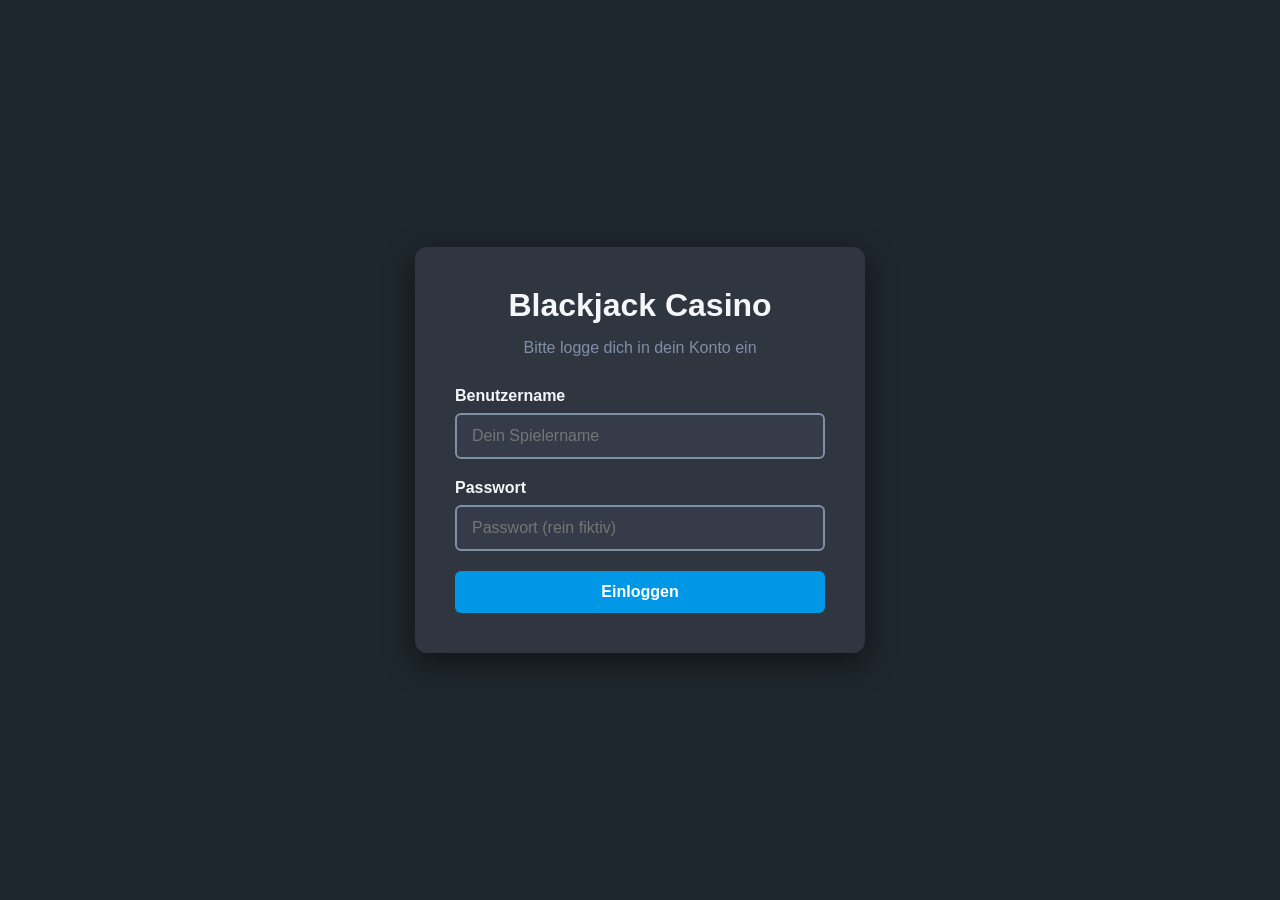
==== index.html @ 32a5b034 "Initial Commit" ====
<!DOCTYPE html>
<html lang="de">
<head>
    <meta charset="UTF-8">
    <meta name="viewport" content="width=device-width, initial-scale=1.0">
    <title>Login - Blackjack Web-App</title>
    <link rel="stylesheet" href="css/style.css">
</head>
<body class="login-page">

    <div class="container login-container">
        <h1>Blackjack Casino</h1>
        <p class="subtitle">Bitte logge dich in dein Konto ein</p>

        <form id="login-form">
            <div class="form-group">
                <label for="username">Benutzername</label>
                <input type="text" id="username" placeholder="Dein Spielername" required>
            </div>

            <div class="form-group">
                <label for="password">Passwort</label>
                <input type="password" id="password" placeholder="Passwort (rein fiktiv)" required>
            </div>

            <button type="submit" class="btn btn-primary btn-full">Einloggen</button>
        </form>
    </div>

    <!-- Das globale Skript für die Nutzerverwaltung -->
    <script src="js/app.js"></script>
    
    <!-- Seitenspezifische Logik (Login) -->
    <script>
        // Sicherheits-Check: Wenn der Nutzer bereits im localStorage existiert,
        // wird er sofort zum Dashboard weitergeleitet, ohne sich neu einzuloggen.
        if (user && user.username) {
            window.location.href = 'dashboard.html';
        }

        // Login-Event abfangen
        document.getElementById('login-form').addEventListener('submit', function(event) {
            event.preventDefault(); // Verhindert das Neuladen der Seite
            
            const usernameInput = document.getElementById('username').value.trim();

            if (usernameInput !== "") {
                // Nutzerobjekt erstellen (jeder neue Login startet mit 0€ Guthaben, 
                // das Aufladen soll ja später gezeigt werden)
                user = { 
                    username: usernameInput, 
                    balance: 0 
                };
                
                saveUser(); // Diese Funktion werden wir in der app.js definieren
                window.location.href = 'dashboard.html'; // Weiterleitung zum Menü
            }
        });
    </script>
</body>
</html>
---- css/style.css ----
/* ==========================================================================
   1. VARIABLEN & GRUNDLAGEN (RESET)
   ========================================================================== */
:root {
    --bg-dark: #1e272e;
    --panel-bg: #2f3640;
    --text-light: #f5f6fa;
    --primary-color: #0097e6;
    --primary-hover: #00a8ff;
    --secondary-color: #e1b12c;
    --secondary-hover: #fbc531;
    --danger-color: #c23616;
    --danger-hover: #e84118;
    --casino-green: #0f6125;
    --casino-border: #0a3d17;
    --card-white: #ffffff;
    --card-red: #e74c3c;
    --card-black: #2f3640;
}

* {
    box-sizing: border-box;
    margin: 0;
    padding: 0;
}

body {
    font-family: 'Segoe UI', Tahoma, sans-serif;
    background-color: var(--bg-dark);
    color: var(--text-light);
    display: flex;
    justify-content: center;
    align-items: center;
    min-height: 100vh;
}

.container {
    background-color: var(--panel-bg);
    padding: 40px;
    border-radius: 12px;
    box-shadow: 0 10px 30px rgba(0, 0, 0, 0.5);
    width: 100%;
}

.login-container, .dashboard-container, .deposit-container {
    max-width: 450px;
    text-align: center;
}

.game-container {
    max-width: 1000px;
    padding: 20px;
}

h1, h2, h3 { margin-bottom: 15px; }
.subtitle { color: #7f8fa6; margin-bottom: 30px; }

/* ==========================================================================
   2. FORMULARE & BUTTONS
   ========================================================================== */
.form-group {
    margin-bottom: 20px;
    text-align: left;
}

.form-group label {
    display: block;
    margin-bottom: 8px;
    font-weight: 600;
}

input[type="text"], input[type="password"], input[type="number"] {
    width: 100%;
    padding: 12px 15px;
    border: 2px solid #7f8fa6;
    border-radius: 6px;
    background-color: #353b48;
    color: var(--text-light);
    font-size: 16px;
}

input:focus { outline: none; border-color: var(--primary-color); }

.btn {
    display: inline-block;
    padding: 12px 24px;
    font-size: 16px;
    font-weight: bold;
    border: none;
    border-radius: 6px;
    cursor: pointer;
    text-align: center;
    text-decoration: none;
    transition: background-color 0.3s ease;
}

.btn:disabled { opacity: 0.5; cursor: not-allowed; }
.btn-full { width: 100%; }
.btn-large { padding: 15px 30px; font-size: 18px; width: 100%; margin-bottom: 15px; }
.btn-primary { background-color: var(--primary-color); color: #fff; }
.btn-primary:hover { background-color: var(--primary-hover); }
.btn-secondary { background-color: var(--secondary-color); color: #fff; }
.btn-secondary:hover { background-color: var(--secondary-hover); }
.btn-danger { background-color: var(--danger-color); color: #fff; }
.btn-danger:hover { background-color: var(--danger-hover); }

/* ==========================================================================
   3. DASHBOARD & KONTO
   ========================================================================== */
.balance-widget {
    background: rgba(0, 0, 0, 0.2);
    padding: 15px;
    border-radius: 8px;
    font-size: 18px;
}
.balance-amount { color: var(--secondary-color); font-size: 24px; display: block; margin-top: 5px; }
.payment-box { background-color: #353b48; padding: 20px; border-radius: 8px; margin-bottom: 25px; border: 1px solid #7f8fa6; text-align: left;}
.payment-methods { display: flex; gap: 20px; margin-bottom: 20px; }

/* ==========================================================================
   4. SPIELTISCH (GAME VIEW) - FESTES LAYOUT
   ========================================================================== */
#game-table {
    position: relative;
    background-color: var(--casino-green);
    border: 10px solid var(--casino-border);
    border-radius: 20px;
    height: 650px; /* NEU: Feste Höhe, damit der Tisch niemals wackelt oder springt */
    padding: 30px;
    box-shadow: inset 0 0 50px rgba(0,0,0,0.5);
    overflow: hidden; 
}

#bet-overlay {
    position: absolute;
    top: 0; left: 0; width: 100%; height: 100%;
    background-color: rgba(30, 39, 46, 0.95);
    display: flex; flex-direction: column; justify-content: center; align-items: center;
    z-index: 100;
}

.hidden { display: none !important; }

/* ==========================================================================
   5. KARTEN & LEGE-ANIMATION
   ========================================================================== */
.card-container {
    display: flex;
    flex-direction: row;
    justify-content: flex-start; /* NEU: Karten wachsen nach rechts, bestehende Karten bewegen sich NICHT */
    flex-wrap: wrap; /* Falls es zu viele Karten werden, rutschen sie in die nächste Zeile */
    gap: 10px;
    width: 320px; /* NEU: Fester Container für ca. 3 Karten nebeneinander */
    margin: 15px auto; /* Container selbst mittig auf dem Tisch positioniert */
    min-height: 130px;
}

.card {
    width: 90px;
    height: 130px;
    background-color: var(--card-white);
    border-radius: 8px;
    display: flex;
    justify-content: center;
    align-items: center;
    font-size: 28px;
    font-weight: bold;
    box-shadow: 2px 4px 10px rgba(0,0,0,0.4);
    flex-shrink: 0;
    
    /* NEU: Saubere "Lege"-Animation. Karte startet verschoben und durchsichtig */
    opacity: 0;
    transform: translate(100px, -50px); 
    transition: transform 0.4s ease-out, opacity 0.4s ease-out;
}

.card.dealt {
    opacity: 1;
    transform: translate(0, 0); /* Karte liegt fest auf ihrem berechneten Platz */
}

.card.red { color: var(--card-red); }
.card.black { color: var(--card-black); }

.hidden-card {
    background: repeating-linear-gradient(45deg, #2980b9, #2980b9 10px, #3498db 10px, #3498db 20px);
    border: 2px solid #fff;
    color: transparent !important;
}

/* ==========================================================================
   6. SPIELER-HÄNDE (SPLIT-BEREICH)
   ========================================================================== */
#player-hands-container {
    display: flex;
    justify-content: center;
    gap: 20px;
    margin-top: 10px;
}

.player-hand {
    border: 2px dashed transparent;
    padding: 15px;
    border-radius: 12px;
    transition: border-color 0.3s ease;
    
    /* Layout: Überschrift oben, Karten darunter */
    display: flex;
    flex-direction: column;
    align-items: center;
    min-width: 250px;
}

.player-hand.active-hand {
    border-color: var(--secondary-color);
    background-color: rgba(241, 196, 15, 0.1);
}

/* Neuer Container nur für die Karten (legt sie von links nach rechts) */
.hand-cards {
    display: flex;
    flex-direction: row;
    justify-content: flex-start;
    flex-wrap: wrap;
    gap: 10px;
    min-height: 140px;
    margin-top: 10px;
}
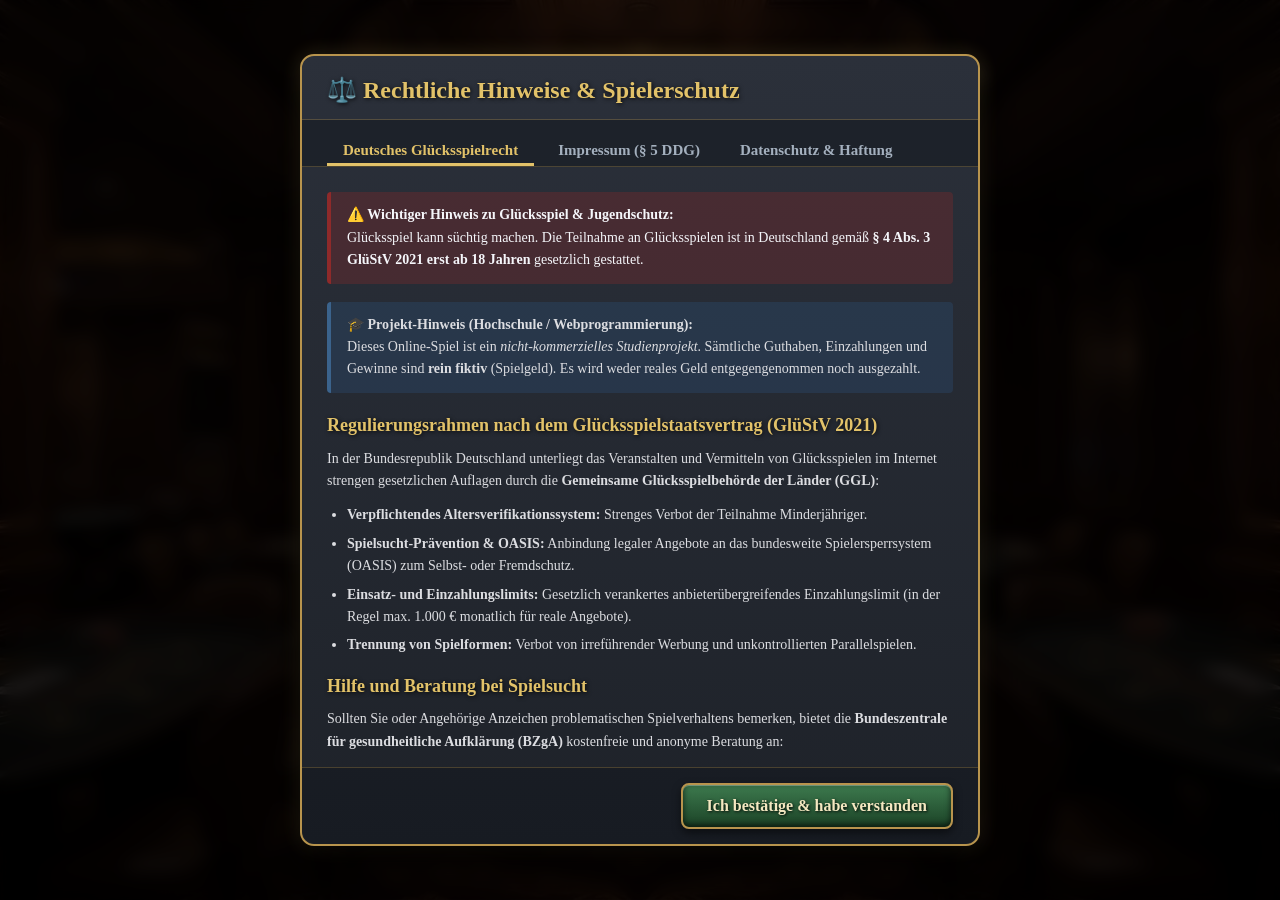
==== commit 41abaa90: "Änderungen: Logo eingefügt, Abbruchwarnung hinzugefügt, Kreditkarten/Paypal Felder angepasst." ====
--- a/index.html
+++ b/index.html
@@ -9,6 +9,8 @@
 <body class="login-page">
 
     <div class="container login-container">
+        <!-- ZENTRALES LOGO (MITTIG) -->
+        <img src="Blackjack_Logo.jpg" alt="Blackjack 21 Logo" class="logo-center">
         <h1>Blackjack Casino</h1>
         <p class="subtitle">Bitte logge dich in dein Konto ein</p>
 
@@ -25,35 +27,190 @@
 
             <button type="submit" class="btn btn-primary btn-full">Einloggen</button>
         </form>
+
+        <!-- Link, um das Popup jederzeit manuell aufzurufen -->
+        <div class="legal-footer-link">
+            <a href="javascript:void(0)" onclick="openLegalModal('regeln')">⚖️ Gesetzliche Hinweise & Impressum</a>
+        </div>
+    </div>
+
+    <!-- ================================================================= -->
+    <!-- RECHTLICHES MODAL / POPUP                                         -->
+    <!-- ================================================================= -->
+    <div id="legal-modal" class="modal-overlay hidden">
+        <div class="modal-container" role="dialog" aria-modal="true" aria-labelledby="legal-modal-title">
+            
+            <div class="modal-header">
+                <h2 id="legal-modal-title">⚖️ Rechtliche Hinweise & Spielerschutz</h2>
+            </div>
+
+            <!-- Tab-Leiste -->
+            <div class="modal-tabs">
+                <button type="button" class="modal-tab-btn active" onclick="switchModalTab('regeln')">Deutsches Glücksspielrecht</button>
+                <button type="button" class="modal-tab-btn" onclick="switchModalTab('impressum')">Impressum (§ 5 DDG)</button>
+                <button type="button" class="modal-tab-btn" onclick="switchModalTab('datenschutz')">Datenschutz & Haftung</button>
+            </div>
+
+            <!-- Modal-Inhalte -->
+            <div class="modal-body">
+                
+                <!-- TAB 1: Glücksspielregeln -->
+                <div id="tab-regeln" class="tab-content">
+                    <div class="modal-alert-box">
+                        <strong>⚠️ Wichtiger Hinweis zu Glücksspiel & Jugendschutz:</strong><br>
+                        Glücksspiel kann süchtig machen. Die Teilnahme an Glücksspielen ist in Deutschland gemäß <strong>§ 4 Abs. 3 GlüStV 2021 erst ab 18 Jahren</strong> gesetzlich gestattet.
+                    </div>
+
+                    <div class="modal-info-box">
+                        <strong>🎓 Projekt-Hinweis (Hochschule / Webprogrammierung):</strong><br>
+                        Dieses Online-Spiel ist ein <em>nicht-kommerzielles Studienprojekt</em>. Sämtliche Guthaben, Einzahlungen und Gewinne sind <strong>rein fiktiv</strong> (Spielgeld). Es wird weder reales Geld entgegengenommen noch ausgezahlt.
+                    </div>
+
+                    <h3>Regulierungsrahmen nach dem Glücksspielstaatsvertrag (GlüStV 2021)</h3>
+                    <p>
+                        In der Bundesrepublik Deutschland unterliegt das Veranstalten und Vermitteln von Glücksspielen im Internet strengen gesetzlichen Auflagen durch die <strong>Gemeinsame Glücksspielbehörde der Länder (GGL)</strong>:
+                    </p>
+                    <ul>
+                        <li><strong>Verpflichtendes Altersverifikationssystem:</strong> Strenges Verbot der Teilnahme Minderjähriger.</li>
+                        <li><strong>Spielsucht-Prävention & OASIS:</strong> Anbindung legaler Angebote an das bundesweite Spielersperrsystem (OASIS) zum Selbst- oder Fremdschutz.</li>
+                        <li><strong>Einsatz- und Einzahlungslimits:</strong> Gesetzlich verankertes anbieterübergreifendes Einzahlungslimit (in der Regel max. 1.000 € monatlich für reale Angebote).</li>
+                        <li><strong>Trennung von Spielformen:</strong> Verbot von irreführender Werbung und unkontrollierten Parallelspielen.</li>
+                    </ul>
+
+                    <h3>Hilfe und Beratung bei Spielsucht</h3>
+                    <p>
+                        Sollten Sie oder Angehörige Anzeichen problematischen Spielverhaltens bemerken, bietet die <strong>Bundeszentrale für gesundheitliche Aufklärung (BZgA)</strong> kostenfreie und anonyme Beratung an:
+                    </p>
+                    <ul>
+                        <li>📞 <strong>Kostenfreie Hotline:</strong> 0800 1 37 27 00</li>
+                        <li>🌐 <strong>Webseite / Selbsttest:</strong> <a href="https://www.check-dein-spiel.de" target="_blank" style="color:var(--gold-text);">www.check-dein-spiel.de</a></li>
+                    </ul>
+                </div>
+
+                <!-- TAB 2: Impressum -->
+                <div id="tab-impressum" class="tab-content hidden">
+                    <h3>Angaben gemäß § 5 DDG (Digitale-Dienste-Gesetz)</h3>
+                    <p>
+                        Dieses Projekt wurde im Rahmen der Lehrveranstaltung <strong>Webprogrammierung</strong> erstellt.
+                    </p>
+                    
+                    <h3>Projektverantwortliche / Studierende:</h3>
+                    <p>
+                        <!-- HIER ANPASSEN -->
+                        Max Mustermann / Erika Musterfrau<br>
+                        Musterstraße 123<br>
+                        68159 Mannheim<br>
+                        Deutschland
+                    </p>
+
+                    <h3>Kontakt:</h3>
+                    <p>
+                        <!-- HIER ANPASSEN -->
+                        E-Mail: student@hochschule-beispiel.de<br>
+                        Telefon: +49 (0) 123 456789
+                    </p>
+
+                    <h3>Zugehörige Institution / Hochschule:</h3>
+                    <p>
+                        <!-- HIER ANPASSEN -->
+                        Hochschule / Universität Musterstadt<br>
+                        Fakultät für Informatik / Studiengang Web Development<br>
+                        Betreuende Lehrkraft: Prof. Dr. Max Lehrprobe
+                    </p>
+                </div>
+
+                <!-- TAB 3: Datenschutz & Haftung -->
+                <div id="tab-datenschutz" class="tab-content hidden">
+                    <h3>Datenschutzerklärung</h3>
+                    <p>
+                        Diese Webanwendung verarbeitet keine personenbezogenen Daten auf externen Webservern.
+                    </p>
+                    <ul>
+                        <li><strong>Lokale Speicherung (Local Storage):</strong> Spielernamen und virtuelle Spielstände werden ausschließlich lokal in Ihrem Webbrowser (über die <code>localStorage</code>-API) abgelegt und nicht an Dritte übertragen.</li>
+                        <li><strong>Cookies:</strong> Es werden keine Tracking- oder Marketing-Cookies eingesetzt.</li>
+                    </ul>
+
+                    <h3>Haftungsausschluss (Disclaimer)</h3>
+                    <p>
+                        Die Inhalte dieser Web-App wurden für Lehrzwecke erstellt. Wir übernehmen keine Gewähr für die Richtigkeit, Vollständigkeit und Aktualität der bereitgestellten Inhalte oder für technische Fehler.
+                    </p>
+                </div>
+
+            </div>
+
+            <!-- Footer / Bestätigungsbutton -->
+            <div class="modal-footer">
+                <button type="button" class="btn btn-secondary" onclick="closeLegalModal()">Ich bestätige & habe verstanden</button>
+            </div>
+
+        </div>
     </div>
 
     <!-- Das globale Skript für die Nutzerverwaltung -->
     <script src="js/app.js"></script>
     
-    <!-- Seitenspezifische Logik (Login) -->
+    <!-- Seitenspezifische Logik (Login + Popup-Steuerung) -->
     <script>
         // Sicherheits-Check: Wenn der Nutzer bereits im localStorage existiert,
-        // wird er sofort zum Dashboard weitergeleitet, ohne sich neu einzuloggen.
+        // wird er sofort zum Dashboard weitergeleitet.
         if (user && user.username) {
             window.location.href = 'dashboard.html';
         }
 
-        // Login-Event abfangen
+        // =================================================================
+        // LOGIK FÜR DAS POPUP-MODAL
+        // =================================================================
+        function openLegalModal(tabName = 'regeln') {
+            document.getElementById('legal-modal').classList.remove('hidden');
+            switchModalTab(tabName);
+        }
+
+        function closeLegalModal() {
+            document.getElementById('legal-modal').classList.add('hidden');
+            // Merken, dass das Popup in dieser Sitzung bereits gesehen wurde
+            sessionStorage.setItem('bj_legal_confirmed', 'true');
+        }
+
+        function switchModalTab(tabName) {
+            // Alle Tab-Inhalte verstecken
+            document.querySelectorAll('.tab-content').forEach(el => el.classList.add('hidden'));
+            document.querySelectorAll('.modal-tab-btn').forEach(btn => btn.classList.remove('active'));
+
+            // Gewählten Tab anzeigen
+            const activeTab = document.getElementById(`tab-${tabName}`);
+            if (activeTab) activeTab.classList.remove('hidden');
+
+            // Passenden Button markieren
+            const buttons = document.querySelectorAll('.modal-tab-btn');
+            if (tabName === 'regeln' && buttons[0]) buttons[0].classList.add('active');
+            if (tabName === 'impressum' && buttons[1]) buttons[1].classList.add('active');
+            if (tabName === 'datenschutz' && buttons[2]) buttons[2].classList.add('active');
+        }
+
+        // Öffnet das Popup automatisch beim ersten Laden der Startseite
+        document.addEventListener('DOMContentLoaded', function() {
+            const alreadySeen = sessionStorage.getItem('bj_legal_confirmed');
+            if (!alreadySeen) {
+                openLegalModal('regeln');
+            }
+        });
+
+        // =================================================================
+        // LOGIN-LOGIK
+        // =================================================================
         document.getElementById('login-form').addEventListener('submit', function(event) {
-            event.preventDefault(); // Verhindert das Neuladen der Seite
+            event.preventDefault();
             
             const usernameInput = document.getElementById('username').value.trim();
 
             if (usernameInput !== "") {
-                // Nutzerobjekt erstellen (jeder neue Login startet mit 0€ Guthaben, 
-                // das Aufladen soll ja später gezeigt werden)
                 user = { 
                     username: usernameInput, 
                     balance: 0 
                 };
                 
-                saveUser(); // Diese Funktion werden wir in der app.js definieren
-                window.location.href = 'dashboard.html'; // Weiterleitung zum Menü
+                saveUser();
+                window.location.href = 'dashboard.html';
             }
         });
     </script>
--- a/css/style.css
+++ b/css/style.css
@@ -5,14 +5,13 @@
     --bg-dark: #1e272e;
     --panel-bg: #2f3640;
     --text-light: #f5f6fa;
-    --primary-color: #0097e6;
-    --primary-hover: #00a8ff;
+    --primary-color: #3b638c;
     --secondary-color: #e1b12c;
-    --secondary-hover: #fbc531;
-    --danger-color: #c23616;
-    --danger-hover: #e84118;
+    --danger-color: #8e2a2a;
     --casino-green: #0f6125;
-    --casino-border: #0a3d17;
+    --casino-border: #3c2415;
+    --gold-border: #b8944d;
+    --gold-text: #e2c269;
     --card-white: #ffffff;
     --card-red: #e74c3c;
     --card-black: #2f3640;
@@ -24,9 +23,13 @@
     padding: 0;
 }
 
+body, button, input, select, .player-hand, h1, h2, h3 {
+    font-family: 'Georgia', 'Times New Roman', serif;
+}
+
 body {
-    font-family: 'Segoe UI', Tahoma, sans-serif;
-    background-color: var(--bg-dark);
+    background: url('dein-casino-hintergrund.jpg') no-repeat center center fixed;
+    background-size: cover;
     color: var(--text-light);
     display: flex;
     justify-content: center;
@@ -35,25 +38,37 @@
 }
 
 .container {
-    background-color: var(--panel-bg);
+    background-color: rgba(20, 20, 20, 0.65);
+    backdrop-filter: blur(6px);
     padding: 40px;
-    border-radius: 12px;
-    box-shadow: 0 10px 30px rgba(0, 0, 0, 0.5);
+    border-radius: 16px;
+    box-shadow: 0 15px 35px rgba(0, 0, 0, 0.8);
     width: 100%;
 }
 
-.login-container, .dashboard-container, .deposit-container {
+.login-container, .deposit-container {
     max-width: 450px;
     text-align: center;
 }
 
+/* Breite für das Dashboard von 450px auf 900px verdoppelt */
+.dashboard-container {
+    max-width: 900px;
+    text-align: left;
+}
+
 .game-container {
-    max-width: 1000px;
+    max-width: 1100px;
     padding: 20px;
 }
 
-h1, h2, h3 { margin-bottom: 15px; }
-.subtitle { color: #7f8fa6; margin-bottom: 30px; }
+h1, h2, h3 { 
+    margin-bottom: 15px; 
+    color: var(--gold-text);
+    text-shadow: 1px 1px 4px rgba(0, 0, 0, 0.8);
+}
+
+.subtitle { color: #d1ccc0; margin-bottom: 30px; }
 
 /* ==========================================================================
    2. FORMULARE & BUTTONS
@@ -67,116 +82,353 @@
     display: block;
     margin-bottom: 8px;
     font-weight: 600;
+    color: var(--gold-text);
 }
 
 input[type="text"], input[type="password"], input[type="number"] {
     width: 100%;
     padding: 12px 15px;
-    border: 2px solid #7f8fa6;
+    border: 2px solid var(--gold-border);
     border-radius: 6px;
-    background-color: #353b48;
+    background-color: rgba(20, 20, 20, 0.8);
     color: var(--text-light);
     font-size: 16px;
 }
 
-input:focus { outline: none; border-color: var(--primary-color); }
+input:focus { 
+    outline: none; 
+    border-color: #ffd700; 
+    box-shadow: 0 0 8px rgba(255, 215, 0, 0.4);
+}
 
 .btn {
     display: inline-block;
     padding: 12px 24px;
     font-size: 16px;
     font-weight: bold;
-    border: none;
-    border-radius: 6px;
+    color: #f4e8c1;
+    border: 2px solid var(--gold-border);
+    border-radius: 8px;
     cursor: pointer;
     text-align: center;
     text-decoration: none;
-    transition: background-color 0.3s ease;
-}
-
-.btn:disabled { opacity: 0.5; cursor: not-allowed; }
+    box-shadow: 
+        inset 0 1px 0 rgba(255, 255, 255, 0.3),
+        inset 0 -2px 6px rgba(0, 0, 0, 0.7),
+        0 4px 8px rgba(0, 0, 0, 0.5);
+    text-shadow: 1px 1px 3px rgba(0, 0, 0, 0.9);
+    transition: filter 0.2s ease, transform 0.1s ease, box-shadow 0.2s ease;
+}
+
+.btn:hover:not(:disabled) {
+    filter: brightness(1.2);
+    border-color: #ffd700;
+    transform: translateY(-1px);
+}
+
+.btn:active:not(:disabled) {
+    transform: translateY(1px);
+    box-shadow: inset 0 2px 4px rgba(0,0,0,0.8);
+}
+
+.btn:disabled { opacity: 0.5; cursor: not-allowed; filter: grayscale(0.6); }
+
 .btn-full { width: 100%; }
 .btn-large { padding: 15px 30px; font-size: 18px; width: 100%; margin-bottom: 15px; }
-.btn-primary { background-color: var(--primary-color); color: #fff; }
-.btn-primary:hover { background-color: var(--primary-hover); }
-.btn-secondary { background-color: var(--secondary-color); color: #fff; }
-.btn-secondary:hover { background-color: var(--secondary-hover); }
-.btn-danger { background-color: var(--danger-color); color: #fff; }
-.btn-danger:hover { background-color: var(--danger-hover); }
+
+.btn-primary { 
+    background: linear-gradient(180deg, #3b638c 0%, #1e3650 100%); 
+}
+.btn-secondary { 
+    background: linear-gradient(180deg, #3d7a4e 0%, #1b4226 100%); 
+}
+.btn-danger { 
+    background: linear-gradient(180deg, #8e2a2a 0%, #4a1212 100%); 
+}
+.btn-lobby {
+    background: linear-gradient(180deg, #4a3b2c 0%, #241a12 100%);
+    border: 2px solid var(--gold-border);
+    color: var(--gold-text);
+}
 
 /* ==========================================================================
    3. DASHBOARD & KONTO
    ========================================================================== */
 .balance-widget {
-    background: rgba(0, 0, 0, 0.2);
+    background: linear-gradient(180deg, #4a3b2c 0%, #241a12 100%);
+    border: 2px solid var(--gold-border);
+    color: var(--gold-text);
     padding: 15px;
     border-radius: 8px;
     font-size: 18px;
-}
-.balance-amount { color: var(--secondary-color); font-size: 24px; display: block; margin-top: 5px; }
-.payment-box { background-color: #353b48; padding: 20px; border-radius: 8px; margin-bottom: 25px; border: 1px solid #7f8fa6; text-align: left;}
-.payment-methods { display: flex; gap: 20px; margin-bottom: 20px; }
-
-/* ==========================================================================
-   4. SPIELTISCH (GAME VIEW) - FESTES LAYOUT
+    box-shadow: inset 0 0 8px rgba(0, 0, 0, 0.8), 0 4px 10px rgba(0, 0, 0, 0.5);
+    text-shadow: 1px 1px 3px rgba(0, 0, 0, 0.9);
+}
+
+.balance-amount { 
+    color: #ffd700; 
+    font-size: 24px; 
+    display: block; 
+    margin-top: 5px; 
+}
+
+/* 2-Spalten-Layout für das verdoppelte Dashboard */
+.dashboard-layout {
+    display: flex;
+    align-items: center;
+    justify-content: space-between;
+    gap: 40px;
+}
+
+/* Linke Spalte: Großes Logo & Logout */
+.dashboard-col-left {
+    flex: 1;
+    display: flex;
+    flex-direction: column;
+    align-items: center;
+    gap: 20px;
+}
+
+.dashboard-logo-large {
+    width: 100%;
+    max-width: 340px;
+    height: auto;
+    border-radius: 14px;
+    border: 2px solid var(--gold-border);
+    box-shadow: 0 8px 25px rgba(0, 0, 0, 0.7);
+    transition: transform 0.3s ease, filter 0.3s ease;
+}
+
+.dashboard-logo-large:hover {
+    transform: scale(1.02);
+    filter: brightness(1.08);
+}
+
+/* Rechte Spalte: Begrüßung, Guthaben & Aktionen */
+.dashboard-col-right {
+    flex: 1.2;
+    display: flex;
+    flex-direction: column;
+    gap: 20px;
+}
+
+.dashboard-col-right .balance-widget {
+    margin-top: 10px;
+    text-align: center;
+}
+
+.dashboard-col-right h1 {
+    margin-bottom: 5px;
+    text-align: center;
+}
+
+.dashboard-col-right .menu-actions .btn-large:last-child {
+    margin-bottom: 0;
+}
+
+/* Responsive Anpassung bei schmalen Bildschirmen */
+@media (max-width: 768px) {
+    .dashboard-layout {
+        flex-direction: column;
+    }
+    .dashboard-col-left, .dashboard-col-right {
+        width: 100%;
+        text-align: center;
+    }
+}
+
+/* ==========================================================================
+   4. SPIELTISCH & SEITENLEISTEN (VERGRÖSSERTE ANZEIGEN)
    ========================================================================== */
 #game-table {
     position: relative;
-    background-color: var(--casino-green);
-    border: 10px solid var(--casino-border);
-    border-radius: 20px;
-    height: 650px; /* NEU: Feste Höhe, damit der Tisch niemals wackelt oder springt */
-    padding: 30px;
-    box-shadow: inset 0 0 50px rgba(0,0,0,0.5);
+    background: radial-gradient(circle, #0c4d26 0%, #052612 85%, #021208 100%);
+    border: 16px solid var(--casino-border); 
+    border-radius: 35px;
+    box-shadow: 
+        inset 0 0 0 14px #67141f,
+        inset 0 0 0 16px #c4a159,
+        inset 0 0 50px rgba(0, 0, 0, 0.8),
+        0 20px 40px rgba(0, 0, 0, 0.7);
+    min-height: 640px;
+    padding: 25px;
     overflow: hidden; 
 }
 
 #bet-overlay {
     position: absolute;
     top: 0; left: 0; width: 100%; height: 100%;
-    background-color: rgba(30, 39, 46, 0.95);
+    background-color: rgba(15, 15, 15, 0.92);
     display: flex; flex-direction: column; justify-content: center; align-items: center;
     z-index: 100;
 }
 
 .hidden { display: none !important; }
 
-/* ==========================================================================
-   5. KARTEN & LEGE-ANIMATION
-   ========================================================================== */
-.card-container {
+/* Linker Seitenbereich (Status vergrößert, einzelner Nächste-Runde-Button) */
+#left-sidebar {
+    position: absolute;
+    left: 25px;
+    top: 25px;
+    bottom: 25px;
+    width: 200px;
+    display: flex;
+    flex-direction: column;
+    justify-content: space-between;
+    z-index: 20;
+    pointer-events: none;
+}
+
+#left-sidebar button {
+    pointer-events: auto;
+}
+
+#side-status-box {
+    background: rgba(10, 20, 15, 0.9);
+    border: 2px solid var(--gold-border);
+    border-radius: 10px;
+    padding: 14px;
+    color: #fff;
+    box-shadow: 0 6px 15px rgba(0, 0, 0, 0.6);
+}
+
+.side-title {
+    font-size: 16px;
+    color: var(--gold-text);
+    border-bottom: 1px solid rgba(184, 148, 77, 0.5);
+    padding-bottom: 6px;
+    margin-bottom: 8px;
+    text-transform: uppercase;
+    letter-spacing: 0.5px;
+}
+
+#side-result-msg {
+    font-size: 16px;
+    line-height: 1.5;
+    font-weight: 500;
+}
+
+#side-end-controls {
+    width: 100%;
+}
+
+/* Rechter Seitenbereich (Vergrößerter Pot & Flex-Stapel für 3D-Chips) */
+#right-sidebar {
+    position: absolute;
+    right: 25px;
+    top: 25px;
+    width: 230px;
+    z-index: 20;
+}
+
+#pots-container {
+    display: flex;
+    flex-direction: column;
+    gap: 20px;
+}
+
+.pot-box {
+    background: rgba(0, 0, 0, 0.5);
+    border: 2px dashed rgba(226, 194, 105, 0.6);
+    border-radius: 12px;
+    padding: 12px;
+    text-align: center;
+}
+
+.pot-title {
+    font-size: 18px;
+    font-weight: bold;
+    color: var(--gold-text);
+    margin-bottom: 12px;
+    text-shadow: 1px 1px 3px #000;
+}
+
+/* Flex-Container richtet Chip-Stapel nebeneinander aus */
+.pot-stacks-flex {
+    display: flex;
+    flex-wrap: wrap;
+    gap: 10px;
+    justify-content: center;
+    align-items: flex-end;
+    min-height: 60px;
+    padding-top: 10px;
+}
+
+.pot-chip-stack {
+    display: flex;
+    flex-direction: column-reverse;
+    align-items: center;
+    margin-bottom: 25px;
+}
+
+/* 3D Chip Styling */
+.stack-chip {
+    width: 54px;
+    height: 54px;
+    border-radius: 50%;
+    border: 3px dashed rgba(255, 255, 255, 0.85);
+    font-size: 12px;
+    font-weight: bold;
+    color: #ffffff;
+    display: flex;
+    align-items: center;
+    justify-content: center;
+    margin-bottom: -40px;
+    box-shadow: 
+        0 5px 8px rgba(0, 0, 0, 0.7),
+        inset 0 0 0 3px rgba(0, 0, 0, 0.35);
+    text-shadow: 1px 1px 2px rgba(0, 0, 0, 0.9);
+    transform: rotateX(40deg);
+}
+
+/* Farbcodes für alle Chip-Werte */
+.chip-val-1    { background: radial-gradient(circle, #dcdde1 0%, #718093 100%); color: #2f3640; text-shadow: none; }
+.chip-val-2    { background: radial-gradient(circle, #7f8fa6 0%, #353b48 100%); }
+.chip-val-5    { background: radial-gradient(circle, #e74c3c 0%, #c0392b 100%); }
+.chip-val-10   { background: radial-gradient(circle, #2980b9 0%, #1f618d 100%); }
+.chip-val-20   { background: radial-gradient(circle, #27ae60 0%, #1e8449 100%); }
+.chip-val-50   { background: radial-gradient(circle, #e67e22 0%, #d35400 100%); }
+.chip-val-100  { background: radial-gradient(circle, #8e44ad 0%, #6c3483 100%); }
+.chip-val-200  { background: radial-gradient(circle, #16a085 0%, #117a65 100%); }
+.chip-val-500  { background: radial-gradient(circle, #d35400 0%, #a04000 100%); }
+.chip-val-1000 { background: radial-gradient(circle, #f1c40f 0%, #b7950b 100%); color: #000; text-shadow: none; }
+
+/* ==========================================================================
+   5. KARTEN & PERSPEKTIVE
+   ========================================================================== */
+.card-container, .hand-cards {
+    perspective: 800px;
     display: flex;
     flex-direction: row;
-    justify-content: flex-start; /* NEU: Karten wachsen nach rechts, bestehende Karten bewegen sich NICHT */
-    flex-wrap: wrap; /* Falls es zu viele Karten werden, rutschen sie in die nächste Zeile */
+    justify-content: center;
+    flex-wrap: wrap;
     gap: 10px;
-    width: 320px; /* NEU: Fester Container für ca. 3 Karten nebeneinander */
-    margin: 15px auto; /* Container selbst mittig auf dem Tisch positioniert */
-    min-height: 130px;
+    width: 280px;
+    margin: 10px auto;
+    min-height: 110px;
 }
 
 .card {
-    width: 90px;
-    height: 130px;
+    width: 70px;
+    height: 102px;
     background-color: var(--card-white);
-    border-radius: 8px;
-    display: flex;
-    justify-content: center;
-    align-items: center;
-    font-size: 28px;
+    border-radius: 6px;
+    display: flex;
+    justify-content: center;
+    align-items: center;
+    font-size: 20px;
     font-weight: bold;
-    box-shadow: 2px 4px 10px rgba(0,0,0,0.4);
+    box-shadow: 3px 6px 15px rgba(0, 0, 0, 0.5);
     flex-shrink: 0;
     
-    /* NEU: Saubere "Lege"-Animation. Karte startet verschoben und durchsichtig */
     opacity: 0;
-    transform: translate(100px, -50px); 
+    transform: translate(100px, -50px) rotateX(25deg); 
     transition: transform 0.4s ease-out, opacity 0.4s ease-out;
 }
 
 .card.dealt {
     opacity: 1;
-    transform: translate(0, 0); /* Karte liegt fest auf ihrem berechneten Platz */
+    transform: rotateX(20deg) rotateY(-4deg) translate(0, 0);
 }
 
 .card.red { color: var(--card-red); }
@@ -194,35 +446,349 @@
 #player-hands-container {
     display: flex;
     justify-content: center;
-    gap: 20px;
+    gap: 15px;
     margin-top: 10px;
 }
 
 .player-hand {
-    border: 2px dashed transparent;
-    padding: 15px;
+    background: rgba(0, 0, 0, 0.35);
+    border: 2px solid var(--gold-border);
     border-radius: 12px;
-    transition: border-color 0.3s ease;
+    padding: 10px;
+    box-shadow: inset 0 0 12px rgba(0, 0, 0, 0.8), 0 4px 8px rgba(0, 0, 0, 0.4);
+    color: var(--gold-text);
+    text-shadow: 1px 1px 3px rgba(0, 0, 0, 0.9);
+    transition: border-color 0.3s ease, background-color 0.3s ease;
     
-    /* Layout: Überschrift oben, Karten darunter */
     display: flex;
     flex-direction: column;
     align-items: center;
-    min-width: 250px;
+    min-width: 220px;
 }
 
 .player-hand.active-hand {
-    border-color: var(--secondary-color);
-    background-color: rgba(241, 196, 15, 0.1);
-}
-
-/* Neuer Container nur für die Karten (legt sie von links nach rechts) */
+    border-color: #ffd700;
+    background-color: rgba(241, 196, 15, 0.15);
+    box-shadow: inset 0 0 15px rgba(255, 215, 0, 0.2), 0 0 12px rgba(255, 215, 0, 0.3);
+}
+
 .hand-cards {
     display: flex;
     flex-direction: row;
+    justify-content: center;
+    flex-wrap: wrap;
+    gap: 8px;
+    min-height: 110px;
+    margin-top: 5px;
+}
+
+/* ==========================================================================
+   7. JETON-BUTTONS (SCHNELL-EINSATZ IM OVERLAY)
+   ========================================================================== */
+.quick-bets {
+    display: flex;
+    gap: 15px;
+    margin: 20px 0;
+    justify-content: center;
+}
+
+.btn-chip {
+    width: 60px;
+    height: 60px;
+    border-radius: 50%;
+    border: 3px dashed rgba(255, 255, 255, 0.8);
+    font-family: 'Georgia', serif;
+    font-weight: bold;
+    font-size: 13px;
+    color: #ffffff;
+    cursor: pointer;
+    display: flex;
+    align-items: center;
+    justify-content: center;
+    text-shadow: 1px 1px 3px rgba(0, 0, 0, 0.9);
+    transition: transform 0.2s ease, filter 0.2s ease;
+}
+
+.btn-chip:hover {
+    transform: translateY(-4px) scale(1.08);
+    filter: brightness(1.2);
+}
+
+.btn-chip:active {
+    transform: translateY(1px) scale(0.95);
+}
+
+.chip-5  { background: radial-gradient(circle, #e74c3c 0%, #a93226 100%); box-shadow: inset 0 0 0 4px #78281f, 0 6px 12px rgba(0, 0, 0, 0.6); }
+.chip-10 { background: radial-gradient(circle, #2980b9 0%, #1a5276 100%); box-shadow: inset 0 0 0 4px #114b5f, 0 6px 12px rgba(0, 0, 0, 0.6); }
+.chip-20 { background: radial-gradient(circle, #27ae60 0%, #196f3d 100%); box-shadow: inset 0 0 0 4px #114e2e, 0 6px 12px rgba(0, 0, 0, 0.6); }
+.chip-50 { background: radial-gradient(circle, #f39c12 0%, #b9770e 100%); box-shadow: inset 0 0 0 4px #7e5109, 0 6px 12px rgba(0, 0, 0, 0.6); }
+
+.chip-clear {
+    width: 60px;
+    height: 60px;
+    border-radius: 50%;
+    border: 3px dashed rgba(255, 255, 255, 0.8);
+    font-family: 'Georgia', serif;
+    font-weight: bold;
+    font-size: 13px;
+    color: #ffffff;
+    cursor: pointer;
+    display: flex;
+    align-items: center;
+    justify-content: center;
+    text-shadow: 1px 1px 3px rgba(0, 0, 0, 0.9);
+    transition: transform 0.2s ease, filter 0.2s ease;
+    background: radial-gradient(circle, #8e2a2a 0%, #4a1212 100%);
+    box-shadow: inset 0 0 0 4px #2c0b0b, 0 6px 12px rgba(0, 0, 0, 0.6);
+}
+
+.chip-clear:hover {
+    transform: translateY(-4px) scale(1.08);
+    filter: brightness(1.2);
+}
+
+.chip-clear:active {
+    transform: translateY(1px) scale(0.95);
+}
+
+/* ==========================================================================
+   8. RECHTLICHE HINWEISE & MODAL-POPUP (GLÜCKSSPIELREGELN & IMPRESSUM)
+   ========================================================================== */
+.modal-overlay {
+    position: fixed;
+    top: 0;
+    left: 0;
+    width: 100vw;
+    height: 100vh;
+    background-color: rgba(0, 0, 0, 0.85);
+    backdrop-filter: blur(8px);
+    display: flex;
+    justify-content: center;
+    align-items: center;
+    z-index: 1000;
+    padding: 20px;
+    opacity: 1;
+    transition: opacity 0.3s ease;
+}
+
+.modal-container {
+    background: linear-gradient(180deg, #2b303a 0%, #1e2229 100%);
+    border: 2px solid var(--gold-border);
+    border-radius: 14px;
+    max-width: 680px;
+    width: 100%;
+    max-height: 88vh;
+    display: flex;
+    flex-direction: column;
+    box-shadow: 0 20px 50px rgba(0, 0, 0, 0.9), 0 0 20px rgba(226, 194, 105, 0.2);
+    animation: modalSlideDown 0.35s ease-out;
+}
+
+@keyframes modalSlideDown {
+    from {
+        transform: translateY(-30px) scale(0.96);
+        opacity: 0;
+    }
+    to {
+        transform: translateY(0) scale(1);
+        opacity: 1;
+    }
+}
+
+.modal-header {
+    padding: 20px 25px 15px 25px;
+    border-bottom: 1px solid rgba(184, 148, 77, 0.3);
+    text-align: left;
+}
+
+.modal-header h2 {
+    margin: 0;
+    font-size: 24px;
+    color: var(--gold-text);
+}
+
+/* Tabs-Navigation */
+.modal-tabs {
+    display: flex;
+    gap: 8px;
+    padding: 12px 25px 0 25px;
+    background-color: rgba(10, 15, 20, 0.4);
+    border-bottom: 1px solid rgba(184, 148, 77, 0.3);
+    overflow-x: auto;
+}
+
+.modal-tab-btn {
+    background: none;
+    border: none;
+    color: #a4b0be;
+    padding: 10px 16px;
+    font-size: 15px;
+    cursor: pointer;
+    border-bottom: 3px solid transparent;
+    transition: all 0.2s ease;
+    font-weight: 600;
+}
+
+.modal-tab-btn:hover {
+    color: #f5f6fa;
+}
+
+.modal-tab-btn.active {
+    color: var(--gold-text);
+    border-bottom: 3px solid var(--gold-text);
+}
+
+/* Modal Content & Scroller */
+.modal-body {
+    padding: 25px;
+    overflow-y: auto;
+    font-size: 14px;
+    line-height: 1.6;
+    color: #dcdde1;
+    text-align: left;
+}
+
+.modal-body h3 {
+    font-size: 18px;
+    margin: 15px 0 8px 0;
+    color: var(--gold-text);
+}
+
+.modal-body h3:first-child {
+    margin-top: 0;
+}
+
+.modal-body p {
+    margin-bottom: 12px;
+}
+
+.modal-body ul {
+    margin-left: 20px;
+    margin-bottom: 15px;
+}
+
+.modal-body li {
+    margin-bottom: 6px;
+}
+
+.modal-alert-box {
+    background-color: rgba(142, 42, 42, 0.3);
+    border-left: 4px solid var(--danger-color);
+    padding: 12px 16px;
+    border-radius: 4px;
+    margin-bottom: 18px;
+    color: #f5f6fa;
+}
+
+.modal-info-box {
+    background-color: rgba(43, 84, 126, 0.3);
+    border-left: 4px solid var(--primary-color);
+    padding: 12px 16px;
+    border-radius: 4px;
+    margin-bottom: 18px;
+}
+
+/* Footer / Bestätigung */
+.modal-footer {
+    padding: 15px 25px;
+    border-top: 1px solid rgba(184, 148, 77, 0.3);
+    display: flex;
+    justify-content: flex-end;
+    gap: 12px;
+    background-color: rgba(10, 15, 20, 0.3);
+    border-radius: 0 0 14px 14px;
+}
+
+/* Fußzeilen-Link auf der Startseite */
+.legal-footer-link {
+    margin-top: 20px;
+    font-size: 13px;
+}
+
+.legal-footer-link a {
+    color: var(--gold-text);
+    text-decoration: underline;
+    cursor: pointer;
+    opacity: 0.85;
+}
+
+.legal-footer-link a:hover {
+    opacity: 1;
+}
+
+/* ==========================================================================
+   9. LOGO-STYLING (HEADER & UNTERSEITEN)
+   ========================================================================== */
+/* Kompaktes Logo oben links auf den Unterseiten */
+.logo-corner {
+    height: 52px;
+    width: auto;
+    border-radius: 8px;
+    border: 1px solid rgba(184, 148, 77, 0.4);
+    box-shadow: 0 4px 12px rgba(0, 0, 0, 0.6);
+    vertical-align: middle;
+    transition: transform 0.2s ease, filter 0.2s ease;
+}
+
+.logo-corner:hover {
+    transform: scale(1.05);
+    filter: brightness(1.15);
+}
+
+/* Hilfs-Container für die Ausrichtung oben links */
+.top-bar-left {
+    display: flex;
     justify-content: flex-start;
-    flex-wrap: wrap;
-    gap: 10px;
-    min-height: 140px;
-    margin-top: 10px;
+    align-items: center;
+    margin-bottom: 20px;
+}
+
+/* ==========================================================================
+   10. STARTSEITE: LOGO VERGRÖSSERN & TEXTE SKALIEREN
+   ========================================================================== */
+/* 1. Großes, zentriertes Logo auf der Startseite */
+.logo-center {
+    display: block;
+    margin: 0 auto 15px auto;
+    max-width: 300px;
+    width: 90%;
+    height: auto;
+    border-radius: 16px;
+    border: 1px solid rgba(184, 148, 77, 0.5);
+    box-shadow: 0 10px 25px rgba(0, 0, 0, 0.8);
+    transition: transform 0.3s ease;
+}
+
+.logo-center:hover {
+    transform: scale(1.02);
+}
+
+/* 2. Überschrift auf der Startseite dezent verkleinern */
+.login-container h1 {
+    font-size: 24px;
+    margin-bottom: 6px;
+    letter-spacing: 0.5px;
+}
+
+/* 3. Untertitel kompakter gestalten */
+.login-container .subtitle {
+    font-size: 14px;
+    margin-bottom: 20px;
+    color: #c8d6e5;
+}
+
+/* 4. Formular-Texte (Labels & Inputs) harmonisch anpassen */
+.login-container .form-group label {
+    font-size: 13px;
+    margin-bottom: 5px;
+}
+
+.login-container input[type="text"], .login-container input[type="password"] {
+    padding: 10px 14px;
+    font-size: 14px;
+}
+
+.login-container .btn {
+    padding: 10px 20px;
+    font-size: 15px;
 }
